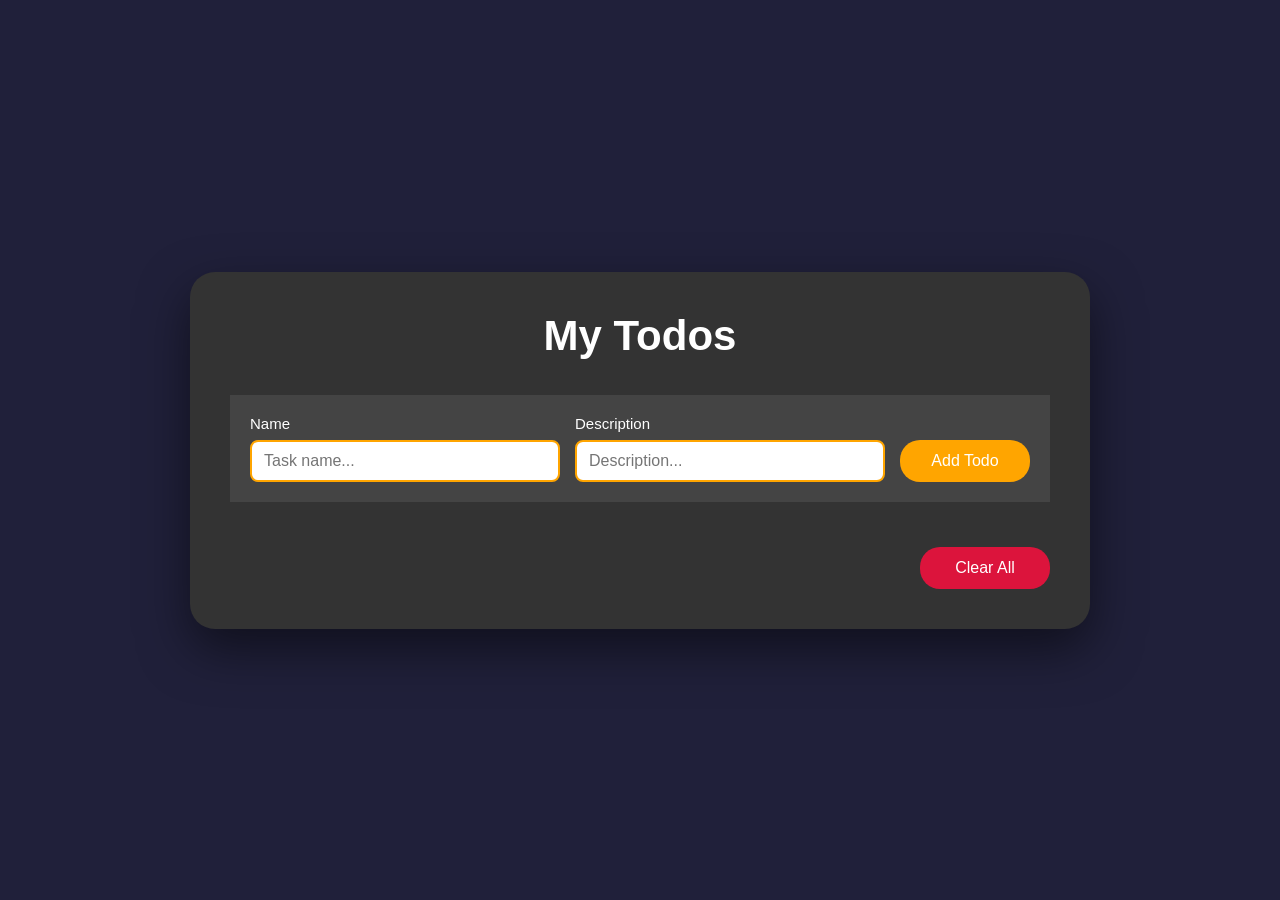
==== jsTask(ToDo)/index.html @ b86d884b "complete task todo" ====
<!doctype html>
<html lang="en">
  <head>
    <meta charset="UTF-8" />
    <meta name="viewport" content="width=device-width, initial-scale=1.0" />
    <title>My Todo App</title>

    <link rel="stylesheet" href="style.css" />
  </head>
  <body>
    <div class="container">
      <h1>My Todos</h1>

      <!-- Add Todo -->
      <div class="todo-form">
        <div class="input-box">
          <label>Name</label>
          <input type="text" id="title" placeholder="Task name..." />
        </div>

        <div class="input-box">
          <label>Description</label>
          <input type="text" id="description" placeholder="Description..." />
        </div>

        <button id="addBtn">Add Todo</button>
      </div>


      <div id="todoList">
      </div>
      <div class="buttons">
    <button id="clearBtn">Clear All</button>
</div>
    </div>

    <!-- Edit Modal -->

    <div id="modal" class="modal">
      <div class="modal-content">
        <h2>Edit Todo</h2>

        <div class="input-box">
          <label>Name</label>

          <input type="text" id="editTitle" />
        </div>

        <div class="input-box">
          <label>Description</label>

          <input type="text" id="editDescription" />
        </div>

        <div class="modal-buttons">
          <button id="saveBtn">Save</button>

          <button id="cancelBtn">Cancel</button>
        </div>
      </div>
    </div>

    <script src="./app.js"></script>
  </body>
</html>
---- jsTask(ToDo)/style.css ----
* {
  margin: 0;
  padding: 0;
  box-sizing: border-box;
  font-family: Arial, Helvetica, sans-serif;
}

body {
  background: #20203a;
  display: flex;
  justify-content: center;
  align-items: center;
  min-height: 100vh;
}

.container {
  width: 900px;
  background: #333;
  border-radius: 25px;
  padding: 40px;
  box-shadow: 0 20px 50px rgba(0, 0, 0, 0.5);
}

h1 {
  text-align: center;
  color: white;
  margin-bottom: 35px;
  font-size: 42px;
}

.todo-form {
  background: #444;
  padding: 20px;
  display: flex;
  gap: 15px;
  align-items: end;
  margin-bottom: 25px;
}

.input-box {
  flex: 1;
}

.input-box label {
  display: block;
  color: white;
  margin-bottom: 8px;
  font-size: 15px;
}

.input-box input {
  width: 100%;
  height: 42px;
  border-radius: 8px;
  border: 2px solid orange;
  outline: none;
  padding: 0 12px;
  font-size: 16px;
}

#addBtn {
  width: 130px;
  height: 42px;
  border: none;
  border-radius: 20px;
  background: orange;
  color: white;
  cursor: pointer;
  font-size: 16px;
  transition: 0.3s;
}

#addBtn:hover {
  background: darkorange;
}

#todoList {
  display: flex;
  flex-direction: column;
  gap: 10px;
}

.todo {
  background: #444;
  padding: 20px;
  display: flex;
  justify-content: space-between;
  align-items: center;
  border-radius: 5px;
  border-bottom: 2px solid #555;
}

.left {
  cursor: pointer;
}

.left h2 {
  color: orange;
  font-size: 34px;
  margin-bottom: 10px;
}

.left p {
  color: white;
  font-size: 18px;
}

.completed h2,
.completed p {
  text-decoration: line-through;
  opacity: 0.5;
}

.right {
  display: flex;
  gap: 12px;
}

.edit,
.delete {
  border: 2px solid;
  background: white;
  border-radius: 20px;
  padding: 8px 18px;
  cursor: pointer;
  font-weight: bold;
  transition: 0.3s;
}

.edit {
  color: #00c896;
  border-color: #00c896;
}

.edit:hover {
  background: #00c896;
  color: white;
}

.delete {
  color: #ff5252;
  border-color: #ff5252;
}

.delete:hover {
  background: #ff5252;
  color: white;
}

/* Modal */

.modal {
  position: fixed;
  inset: 0;
  background: rgba(0, 0, 0, 0.7);
  display: none;
  justify-content: center;
  align-items: center;
}

.modal-content {
  width: 500px;
  background: #333;
  border-radius: 12px;
  padding: 30px;
}

.modal-content h2 {
  color: white;
  text-align: center;
  margin-bottom: 25px;
}

.modal-content .input-box {
  margin-bottom: 20px;
}

.modal-content input {
  width: 100%;
  height: 45px;
  border-radius: 8px;
  border: 2px solid orange;
  outline: none;
  padding: 0 12px;
}

.modal-buttons {
  display: flex;
  justify-content: flex-end;
  gap: 10px;
}

#saveBtn,
#cancelBtn {
  padding: 10px 20px;
  border: none;
  border-radius: 8px;
  cursor: pointer;
  color: white;
  transition: 0.3s;
}

#saveBtn {
  background: #00c896;
}

#saveBtn:hover {
  background: #009f77;
}

#cancelBtn {
  background: #ff5252;
}

#cancelBtn:hover {
  background: #d43b3b;
}

@media (max-width: 900px) {
  .container {
    width: 95%;
    padding: 20px;
  }

  .todo-form {
    flex-direction: column;
    align-items: stretch;
  }

  #addBtn {
    width: 100%;
  }

  .todo {
    flex-direction: column;
    align-items: flex-start;
    gap: 20px;
  }

  .right {
    width: 100%;
    justify-content: flex-end;
  }

  .modal-content {
    width: 90%;
  }

  .left h2 {
    font-size: 28px;
  }
}

.buttons {
  display: flex;
  justify-content: flex-end;
  margin-top: 20px;
}

#clearBtn {
  width: 130px;
  height: 42px;
  border: none;
  border-radius: 20px;
  background: crimson;
  color: white;
  cursor: pointer;
  font-size: 16px;
  transition: 0.3s;
}

#clearBtn:hover {
  background: darkred;
}
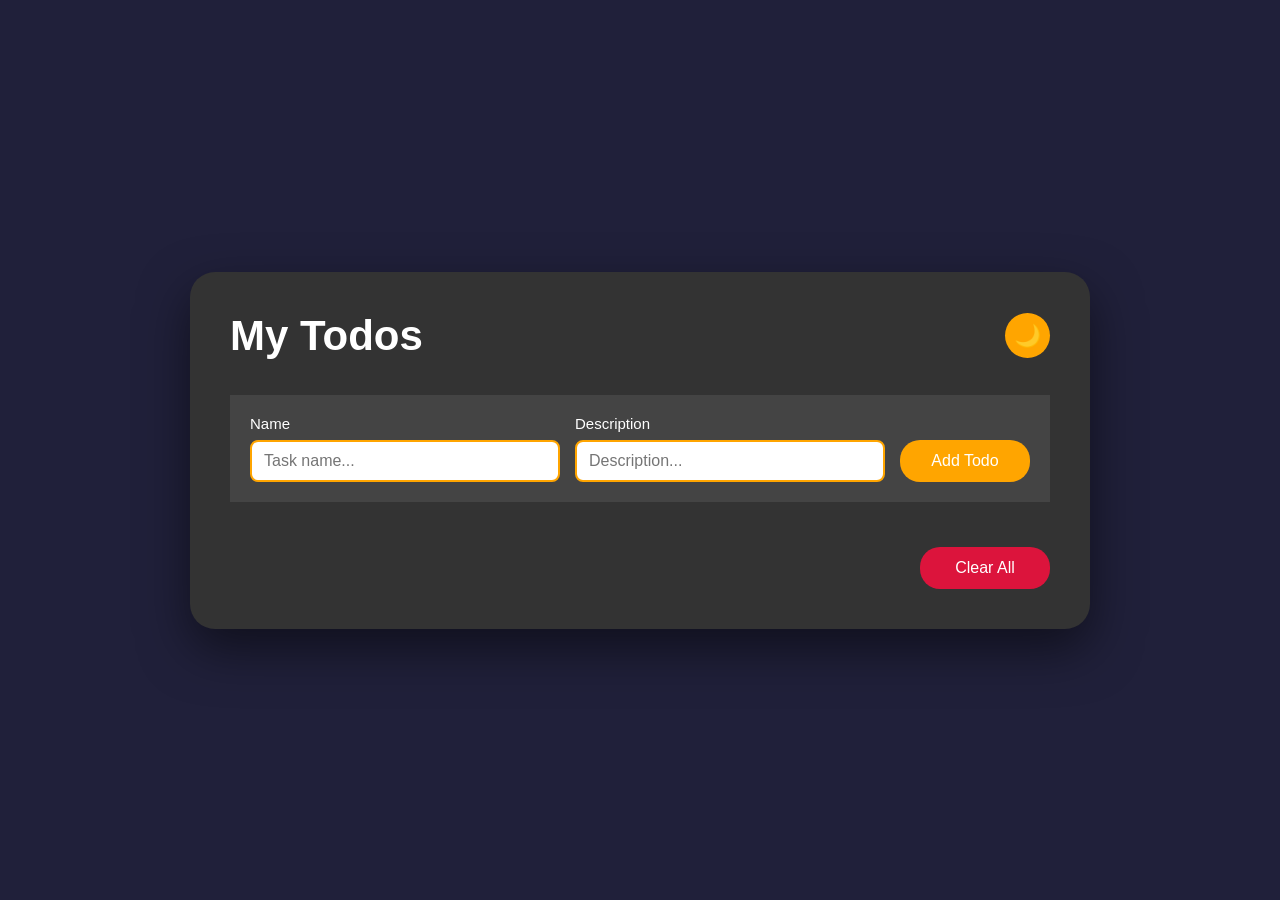
==== commit b82338a0: "add dark&light mode" ====
--- a/jsTask(ToDo)/index.html
+++ b/jsTask(ToDo)/index.html
@@ -8,58 +8,93 @@
     <link rel="stylesheet" href="style.css" />
   </head>
   <body>
+
     <div class="container">
-      <h1>My Todos</h1>
+
+      <div class="header">
+        <h1>My Todos</h1>
+        <button id="themeBtn">🌙</button>
+      </div>
 
       <!-- Add Todo -->
       <div class="todo-form">
+
         <div class="input-box">
           <label>Name</label>
-          <input type="text" id="title" placeholder="Task name..." />
+          <input
+            type="text"
+            id="title"
+            placeholder="Task name..."
+          />
         </div>
 
         <div class="input-box">
           <label>Description</label>
-          <input type="text" id="description" placeholder="Description..." />
+          <input
+            type="text"
+            id="description"
+            placeholder="Description..."
+          />
         </div>
 
-        <button id="addBtn">Add Todo</button>
+        <button id="addBtn">
+          Add Todo
+        </button>
+
       </div>
 
+      <!-- Todo List -->
+      <div id="todoList"></div>
 
-      <div id="todoList">
+      <!-- Bottom Buttons -->
+      <div class="buttons">
+        <button id="clearBtn">
+          Clear All
+        </button>
       </div>
-      <div class="buttons">
-    <button id="clearBtn">Clear All</button>
-</div>
+
     </div>
 
     <!-- Edit Modal -->
+    <div id="modal" class="modal">
 
-    <div id="modal" class="modal">
       <div class="modal-content">
+
         <h2>Edit Todo</h2>
 
         <div class="input-box">
           <label>Name</label>
 
-          <input type="text" id="editTitle" />
+          <input
+            type="text"
+            id="editTitle"
+          />
         </div>
 
         <div class="input-box">
           <label>Description</label>
 
-          <input type="text" id="editDescription" />
+          <input
+            type="text"
+            id="editDescription"
+          />
         </div>
 
         <div class="modal-buttons">
-          <button id="saveBtn">Save</button>
+          <button id="saveBtn">
+            Save
+          </button>
 
-          <button id="cancelBtn">Cancel</button>
+          <button id="cancelBtn">
+            Cancel
+          </button>
         </div>
+
       </div>
+
     </div>
 
     <script src="./app.js"></script>
+
   </body>
-</html>
+</html>
--- a/jsTask(ToDo)/style.css
+++ b/jsTask(ToDo)/style.css
@@ -20,6 +20,7 @@
   padding: 40px;
   box-shadow: 0 20px 50px rgba(0, 0, 0, 0.5);
 }
+
 
 h1 {
   text-align: center;
@@ -272,3 +273,75 @@
 #clearBtn:hover {
   background: darkred;
 }
+/* Header */
+
+.header {
+  display: flex;
+  justify-content: space-between;
+  align-items: center;
+  margin-bottom: 35px;
+}
+
+.header h1 {
+  margin: 0;
+}
+
+#themeBtn {
+  width: 45px;
+  height: 45px;
+  border: none;
+  border-radius: 50%;
+  background: orange;
+  color: #fff;
+  font-size: 22px;
+  cursor: pointer;
+  transition: .3s;
+}
+
+#themeBtn:hover {
+  transform: scale(1.1);
+}
+
+
+/* Light Mode */
+
+body.light-mode {
+  background: #f5f5f5;
+}
+
+body.light-mode .container,
+body.light-mode .modal-content {
+  background: #fff;
+}
+
+body.light-mode h1,
+body.light-mode .modal-content h2,
+body.light-mode .input-box label,
+body.light-mode .modal-content label,
+body.light-mode .left p {
+  color: #222;
+}
+
+body.light-mode .todo-form,
+body.light-mode .todo {
+  background: #f8f8f8;
+}
+
+body.light-mode .todo {
+  border-bottom: 2px solid #ddd;
+}
+
+body.light-mode input,
+body.light-mode .edit,
+body.light-mode .delete {
+  background: #fff;
+  color: #222;
+}
+
+body.light-mode .container {
+  box-shadow: 0 20px 50px rgba(0, 0, 0, .15);
+}
+
+body.light-mode #themeBtn {
+  background: #333;
+}
